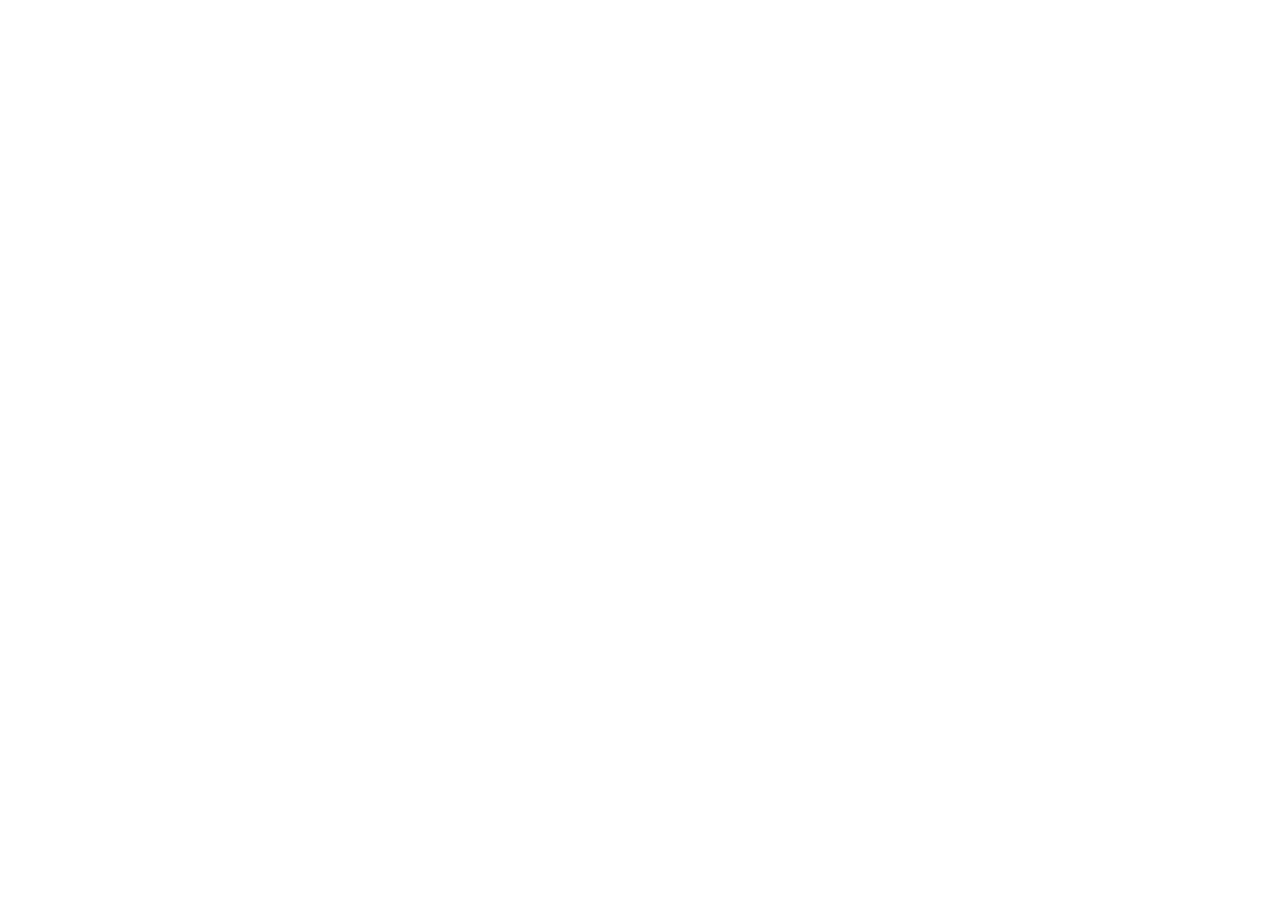
==== crud/src/main/webapp/index.html @ 47665f89 "Initial HTML, Fixed ER Poster - User, DTOs removed" ====
<!DOCTYPE html>
<html lang='en'>
<head>
    <meta charset='utf-8'>
    <meta name='viewport' content='width=device-width, initial-scale=1'>
    <title>HomePage</title>
    <link rel='stylesheet' href='main.css'>
</head>
<body>
    
</body>
</html>
---- crud/src/main/webapp/main.css ----
body{
    left: 0;
    top:0;
    padding: 0;
    margin: 0;
}
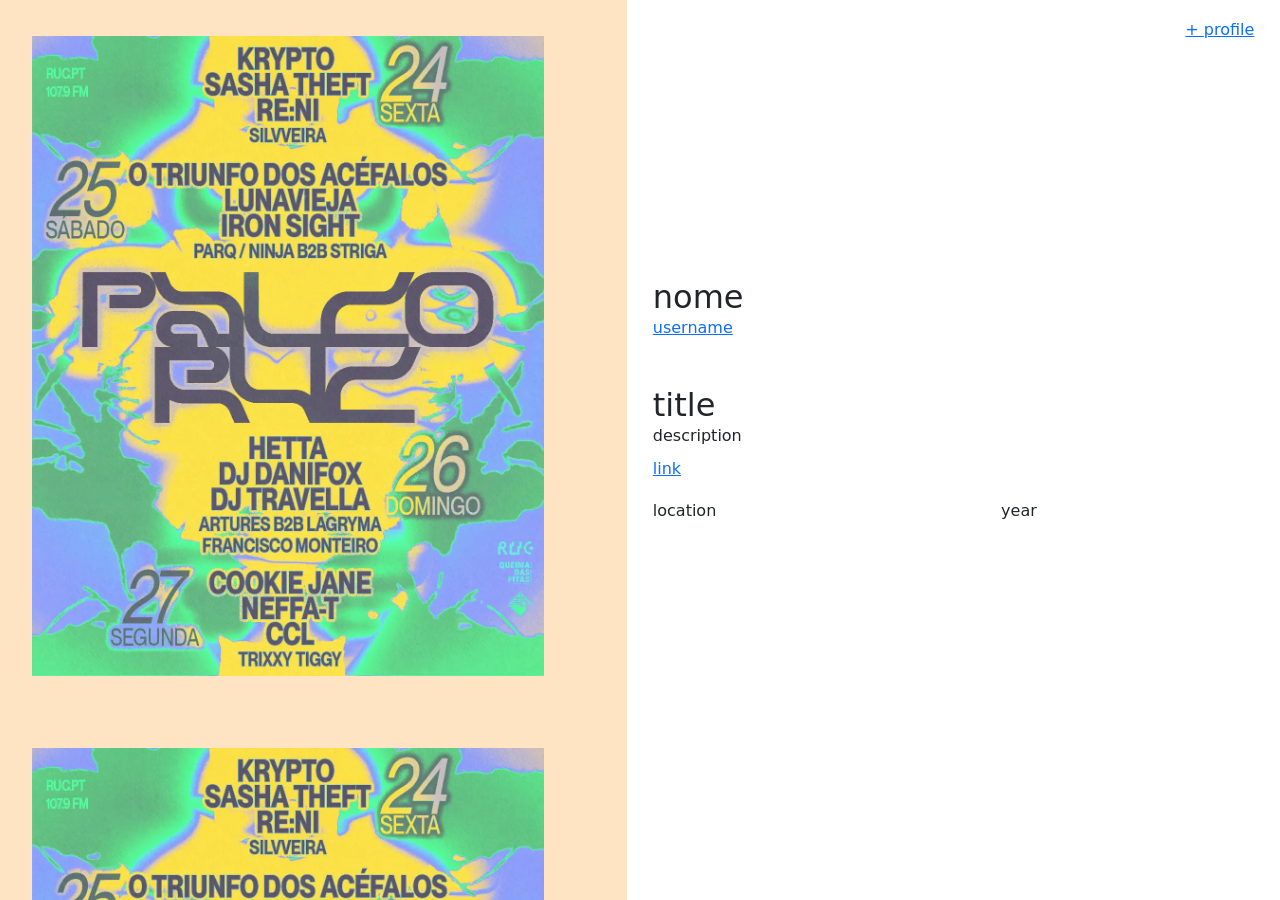
==== commit 29046a91: "HTML Structure/ Json fetch" ====
--- a/crud/src/main/webapp/index.html
+++ b/crud/src/main/webapp/index.html
@@ -1,12 +1,139 @@
 <!DOCTYPE html>
 <html lang='en'>
+
 <head>
     <meta charset='utf-8'>
     <meta name='viewport' content='width=device-width, initial-scale=1'>
     <title>HomePage</title>
+    <link href="https://cdn.jsdelivr.net/npm/bootstrap@5.3.8/dist/css/bootstrap.min.css" rel="stylesheet"
+        integrity="sha384-sRIl4kxILFvY47J16cr9ZwB07vP4J8+LH7qKQnuqkuIAvNWLzeN8tE5YBujZqJLB" crossorigin="anonymous">
+    <link rel="preconnect" href="https://fonts.googleapis.com">
+    <link rel="preconnect" href="https://fonts.gstatic.com" crossorigin>
+    <link href="https://fonts.googleapis.com/css2?family=MuseoModerno:ital,wght@0,100..900;1,100..900&display=swap"
+        rel="stylesheet">
     <link rel='stylesheet' href='main.css'>
+    <style>
+
+        body {
+            overflow: hidden;
+            display: flex;
+            width: 100vw;
+            height: 100vh;
+            margin: 0;
+            padding: 0;
+        }
+
+        p {
+            margin-bottom: 1vh;
+        }
+
+        #poster_section {
+            background-color: bisque;
+            position: relative;
+            width: 50vw;
+            height: 100vh;
+            overflow-y: scroll;
+        }
+
+        #cont_posters {
+            background-color: bisque;
+            display: flex;
+            flex-direction: column;
+            justify-content: space-evenly;
+            align-items: center;
+            width: 45vw;
+            height: auto;
+        }
+
+        h2 {
+            margin: 0;
+        }
+
+        .poster {
+            width: 40vw;
+            height: auto;
+            margin: 4vh 0;
+
+        }
+
+        aside {
+            margin-left: 2vw;
+            width: 50vw;
+            height: 90%;
+            position: relative;
+            display: flex;
+            flex-direction: column;
+            justify-content: center;
+        }
+
+        #infoUser {
+            width: 30vw;
+            height: 10vh;
+            display: flex;
+            flex-direction: column;
+        }
+
+        #infoPoster {
+            width: 30vw;
+            height: auto;
+        }
+
+        #infoAdd {
+            margin-top: 2vh;
+            width: 30vw;
+            height: auto;
+            display: flex;
+            justify-content: space-between;
+            align-items: baseline;
+            text-align: baseline;
+        }
+
+        nav {
+            position: absolute;
+            top: 2vh;
+            right: 2vw;
+        }
+
+        .spacer {
+            height: 2vh;
+        }
+    </style>
 </head>
+
 <body>
-    
+    <section id="poster_section">
+        <div id="cont_posters">
+            <div class="indv_posters"><img class="poster" src="posters/01_username.jpeg"></div>
+            <img class="poster" src="posters/01_username.jpeg">
+            <img class="poster" src="posters/01_username.jpeg">
+        </div>
+    </section>
+    <aside>
+        <div id="infoUser">
+            <h2 id="name" value="name">nome</h2>
+            <a id="username" href="profile.html">username</a>
+        </div>
+        <div class="spacer"></div>
+        <div id="infoPost">
+            <h2 id="title">title</h2>
+            <p id="description">description</p>
+            <a id="link" href=""> link</a>
+        </div>
+        <div id="infoAdd">
+            <p id="location">location</p>
+            <p id="year">year</p>
+        </div>
+        <nav>
+            <a id="addPost" href="createPoster.html"> + </a>
+            <a id="profile" href="profile.html"> profile </a>
+        </nav>
+    </aside>
+
+    <script src="main.js"></script>
 </body>
+
+<script src="https://cdn.jsdelivr.net/npm/bootstrap@5.3.8/dist/js/bootstrap.bundle.min.js"
+    integrity="sha384-FKyoEForCGlyvwx9Hj09JcYn3nv7wiPVlz7YYwJrWVcXK/BmnVDxM+D2scQbITxI"
+    crossorigin="anonymous"></script>
+
 </html>
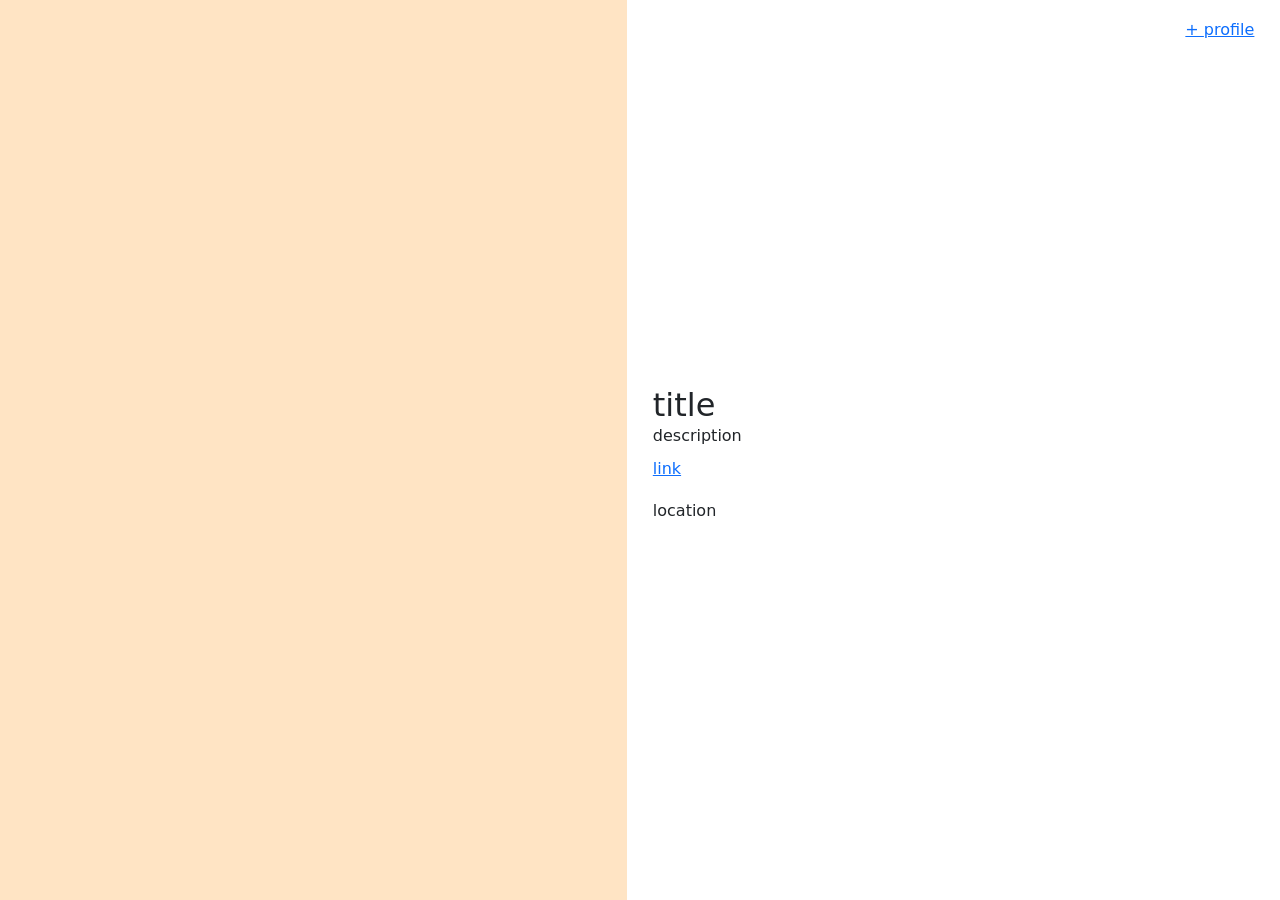
==== commit f8f7d168: "Código Registo, Login e Criar Poster" ====
--- a/crud/src/main/webapp/index.html
+++ b/crud/src/main/webapp/index.html
@@ -13,7 +13,6 @@
         rel="stylesheet">
     <link rel='stylesheet' href='main.css'>
     <style>
-
         body {
             overflow: hidden;
             display: flex;
@@ -103,15 +102,16 @@
 <body>
     <section id="poster_section">
         <div id="cont_posters">
-            <div class="indv_posters"><img class="poster" src="posters/01_username.jpeg"></div>
-            <img class="poster" src="posters/01_username.jpeg">
-            <img class="poster" src="posters/01_username.jpeg">
+            <div class="indv_posters">
+                
+            </div>
+  
         </div>
     </section>
     <aside>
         <div id="infoUser">
-            <h2 id="name" value="name">nome</h2>
-            <a id="username" href="profile.html">username</a>
+            <h2 id="name" value="name"></h2>
+            <a id="username" value="username" href="profile.html"></a>
         </div>
         <div class="spacer"></div>
         <div id="infoPost">
@@ -121,7 +121,6 @@
         </div>
         <div id="infoAdd">
             <p id="location">location</p>
-            <p id="year">year</p>
         </div>
         <nav>
             <a id="addPost" href="createPoster.html"> + </a>
@@ -130,6 +129,9 @@
     </aside>
 
     <script src="main.js"></script>
+    <script>
+        loaduser();
+    </script>
 </body>
 
 <script src="https://cdn.jsdelivr.net/npm/bootstrap@5.3.8/dist/js/bootstrap.bundle.min.js"
